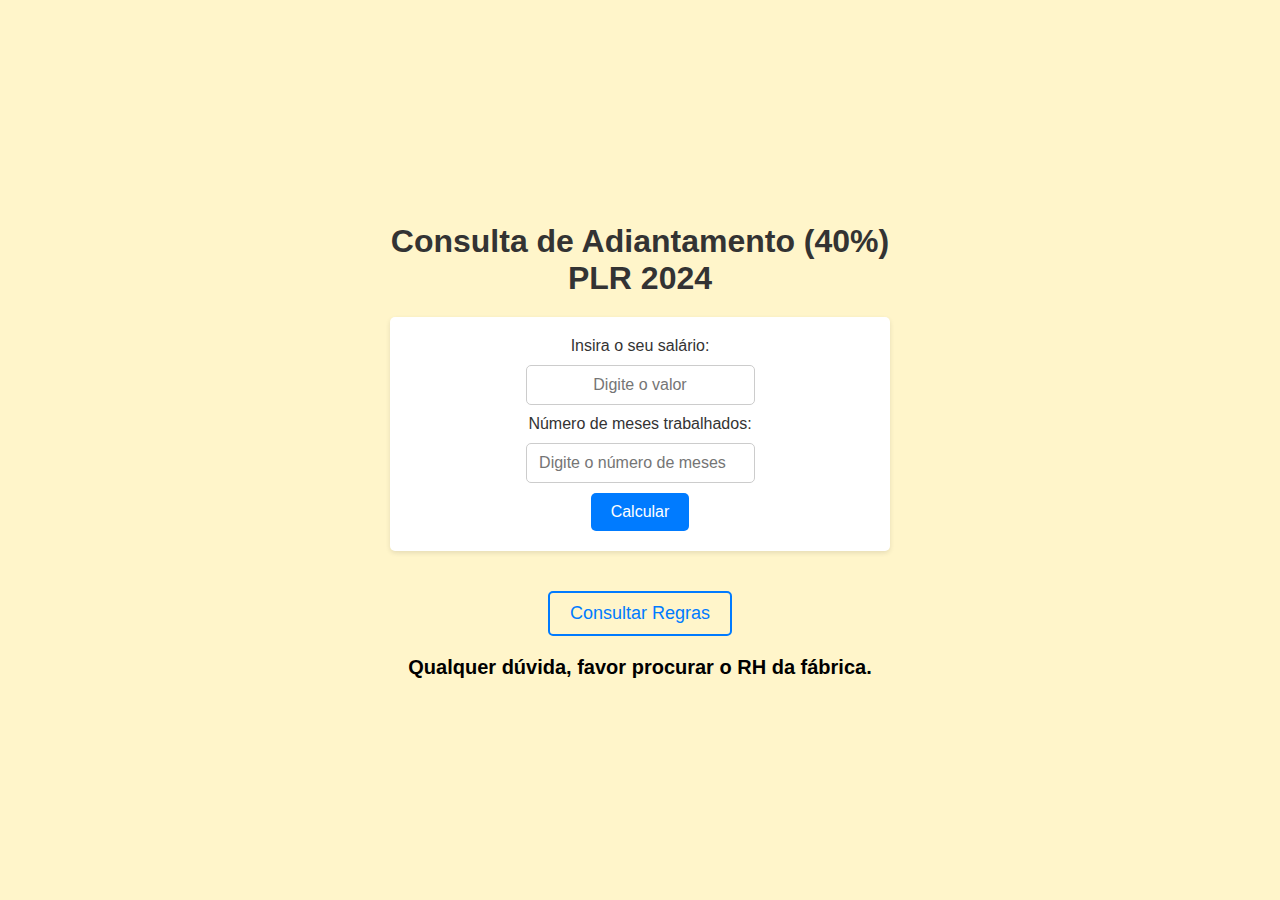
==== index.html @ 877f617b "Add files via upload" ====
<!DOCTYPE html>
<html lang="pt-br">
<head>
    <meta charset="UTF-8">
    <meta name="viewport" content="width=device-width, initial-scale=1.0">
    <link rel="stylesheet" href="./style.css">
    <title>Consulta de PLR</title>
</head>
<body>
    <div class="container">
        <h1>Consulta de Adiantamento (40%) PLR 2024</h1>
        <div class="form-container">
            <form>
                <label for="valorInputado">Insira o seu salário:</label>
                <input type="text" id="valorInputado" placeholder="Digite o valor">

                <label for="mesesTrabalhados">Número de meses trabalhados:</label>
                <input type="number" id="mesesTrabalhados" placeholder="Digite o número de meses" min="1" max="12">

                <button type="button" onclick="calcularValor()">Calcular</button>
            </form>
        </div>
        <p id="Adiantamento"></p>
        <a href="./Regras.png" target="_blank" class="consultar-regras">Consultar Regras</a>
        <!-- Mensagem adicional -->
        <p class="mensagem-rh">Qualquer dúvida, favor procurar o RH da fábrica.</p>
    </div>
    <script src="./cod.js"></script>
</body>
</html>
---- style.css ----
/* Define o estilo geral da página */
body {
    font-family: Arial, sans-serif;
    background-color: #fff5ca; /* Cor neutra de fundo para a página */
    margin: 0;
    padding: 0;
    height: 100vh;
    display: flex;
    justify-content: center;
    align-items: center;
}

/* Define o contêiner principal para centralização */
.container {
    text-align: center;
    max-width: 500px; /* Largura máxima para o contêiner do formulário */
    width: 100%;
}

/* Define o estilo do título */
h1 {
    color: #333;
    margin-bottom: 20px;
}

/* Define o estilo do contêiner do formulário */
.form-container {
    display: flex;
    flex-direction: column;
    align-items: center;
    justify-content: center;
    background-color: #ffffff; /* Fundo branco para o formulário */
    padding: 20px;
    border-radius: 5px;
    box-shadow: 0 2px 5px rgba(0, 0, 0, 0.1);
    margin-bottom: 20px;
}

/* Define o estilo dos labels */
label {
    display: block;
    margin-bottom: 10px;
    color: #333;
    font-size: 16px;
}

/* Define o estilo dos campos de entrada */
input[type="text"], 
input[type="number"] {
    width: 100%;
    padding: 10px;
    font-size: 16px;
    margin-bottom: 10px;
    border: 1px solid #cccccc;
    border-radius: 5px;
    text-align: center;
    box-sizing: border-box; /* Inclui padding e border no cálculo da largura total */
}

/* Define o estilo dos botões */
button {
    padding: 10px 20px;
    font-size: 16px;
    background-color: #007bff;
    color: #fff;
    border: none;
    cursor: pointer;
    border-radius: 5px;
    transition: background-color 0.3s ease;
}

/* Define o estilo do botão quando o mouse está sobre ele */
button:hover {
    background-color: #0056b3;
}

/* Define o estilo do resultado */
p {
    font-size: 20px;
    font-weight: bold;
    color: #000;
}

/* Define o estilo do link para consultar regras */
a.consultar-regras {
    display: inline-block;
    font-size: 18px;
    color: #007bff;
    text-decoration: none;
    border: 2px solid #007bff;
    padding: 10px 20px;
    border-radius: 5px;
    margin-top: 20px;
    transition: background-color 0.3s ease, color 0.3s ease;
}

/* Define o estilo do link quando o mouse está sobre ele */
a.consultar-regras:hover {
    background-color: #007bff;
    color: #fff;
}
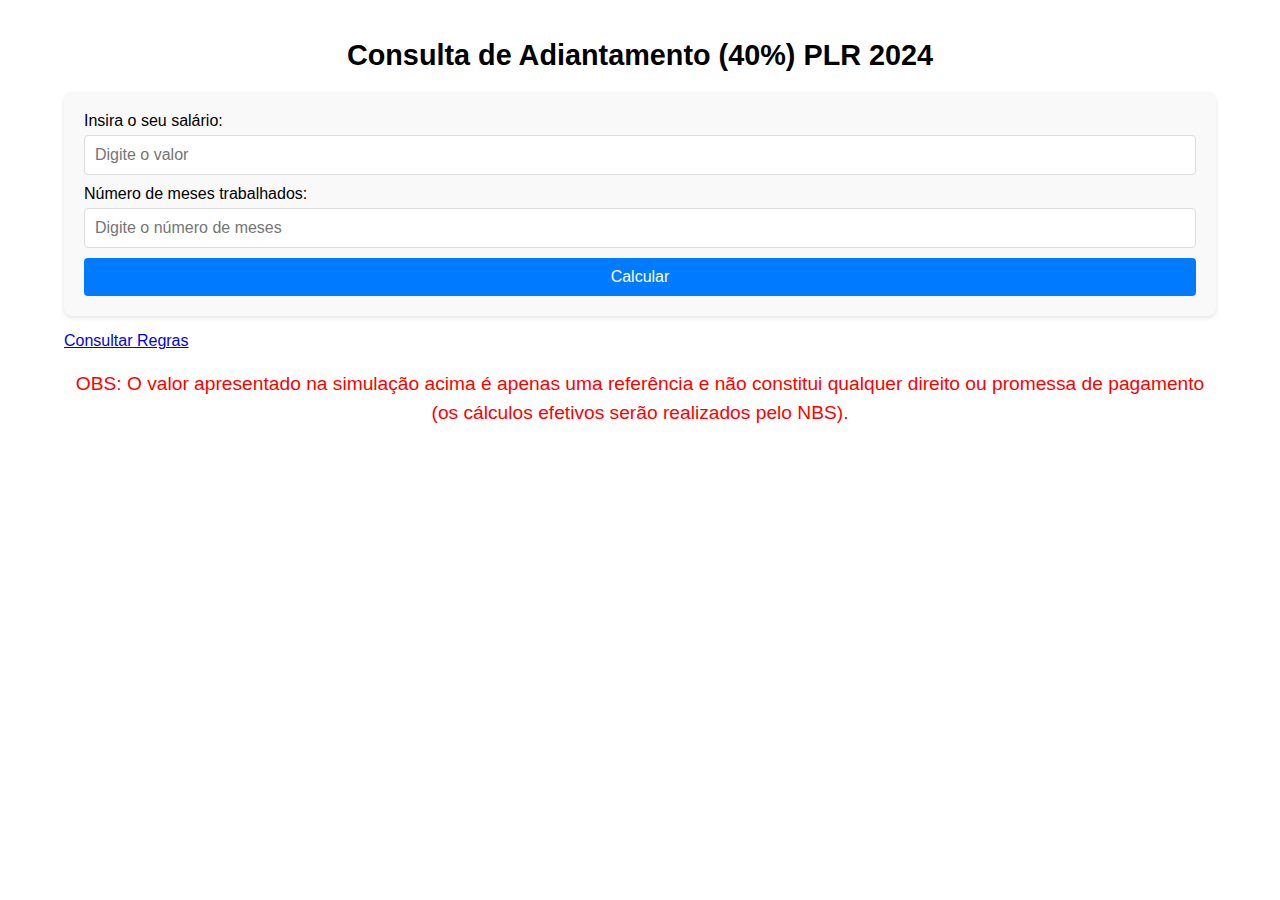
==== commit 54b35456: "Add files via upload" ====
--- a/index.html
+++ b/index.html
@@ -23,7 +23,8 @@
         <p id="Adiantamento"></p>
         <a href="./Regras.png" target="_blank" class="consultar-regras">Consultar Regras</a>
         <!-- Mensagem adicional -->
-        <p class="mensagem-rh">Qualquer dúvida, favor procurar o RH da fábrica.</p>
+        <p class="mensagem-rh">OBS: O valor apresentado na simulação acima é apenas uma referência e não constitui qualquer direito ou
+            promessa de pagamento (os cálculos efetivos serão realizados pelo NBS).</p>
     </div>
     <script src="./cod.js"></script>
 </body>
--- a/style.css
+++ b/style.css
@@ -1,101 +1,107 @@
-/* Define o estilo geral da página */
+/* Estilo geral para a página */
 body {
     font-family: Arial, sans-serif;
-    background-color: #fff5ca; /* Cor neutra de fundo para a página */
     margin: 0;
     padding: 0;
-    height: 100vh;
-    display: flex;
-    justify-content: center;
-    align-items: center;
+    box-sizing: border-box;
 }
 
-/* Define o contêiner principal para centralização */
 .container {
-    text-align: center;
-    max-width: 500px; /* Largura máxima para o contêiner do formulário */
-    width: 100%;
+    width: 90%;
+    max-width: 1200px;
+    margin: 0 auto;
+    padding: 20px;
 }
 
-/* Define o estilo do título */
 h1 {
-    color: #333;
+    text-align: center;
+    font-size: 1.8em;
     margin-bottom: 20px;
 }
 
-/* Define o estilo do contêiner do formulário */
 .form-container {
+    background: #f9f9f9;
+    padding: 20px;
+    border-radius: 8px;
+    box-shadow: 0 2px 4px rgba(0, 0, 0, 0.1);
+}
+
+form {
     display: flex;
     flex-direction: column;
-    align-items: center;
-    justify-content: center;
-    background-color: #ffffff; /* Fundo branco para o formulário */
-    padding: 20px;
-    border-radius: 5px;
-    box-shadow: 0 2px 5px rgba(0, 0, 0, 0.1);
-    margin-bottom: 20px;
 }
 
-/* Define o estilo dos labels */
 label {
-    display: block;
-    margin-bottom: 10px;
-    color: #333;
-    font-size: 16px;
+    margin-bottom: 5px;
 }
 
-/* Define o estilo dos campos de entrada */
-input[type="text"], 
-input[type="number"] {
-    width: 100%;
+input {
+    margin-bottom: 10px;
     padding: 10px;
-    font-size: 16px;
-    margin-bottom: 10px;
-    border: 1px solid #cccccc;
-    border-radius: 5px;
-    text-align: center;
-    box-sizing: border-box; /* Inclui padding e border no cálculo da largura total */
+    font-size: 1em;
+    border: 1px solid #ddd;
+    border-radius: 4px;
 }
 
-/* Define o estilo dos botões */
 button {
-    padding: 10px 20px;
-    font-size: 16px;
+    padding: 10px;
+    font-size: 1em;
     background-color: #007bff;
-    color: #fff;
+    color: white;
     border: none;
+    border-radius: 4px;
     cursor: pointer;
-    border-radius: 5px;
-    transition: background-color 0.3s ease;
 }
 
-/* Define o estilo do botão quando o mouse está sobre ele */
 button:hover {
     background-color: #0056b3;
 }
 
-/* Define o estilo do resultado */
-p {
-    font-size: 20px;
-    font-weight: bold;
-    color: #000;
+.mensagem-rh {
+    color: red;
+    font-size: 1.2em;
+    margin: 20px 0;
+    line-height: 1.5;
+    text-align: center;
 }
 
-/* Define o estilo do link para consultar regras */
-a.consultar-regras {
-    display: inline-block;
-    font-size: 18px;
-    color: #007bff;
-    text-decoration: none;
-    border: 2px solid #007bff;
-    padding: 10px 20px;
-    border-radius: 5px;
-    margin-top: 20px;
-    transition: background-color 0.3s ease, color 0.3s ease;
+/* Estilos específicos para telas pequenas */
+@media (max-width: 768px) {
+    .container {
+        padding: 10px;
+    }
+
+    h1 {
+        font-size: 1.5em;
+    }
+
+    .form-container {
+        padding: 15px;
+    }
+
+    input, button {
+        font-size: 0.9em;
+    }
+
+    .mensagem-rh {
+        font-size: 1em;
+    }
 }
 
-/* Define o estilo do link quando o mouse está sobre ele */
-a.consultar-regras:hover {
-    background-color: #007bff;
-    color: #fff;
+@media (max-width: 480px) {
+    h1 {
+        font-size: 1.2em;
+    }
+
+    .form-container {
+        padding: 10px;
+    }
+
+    input, button {
+        font-size: 0.8em;
+    }
+
+    .mensagem-rh {
+        font-size: 0.9em;
+    }
 }
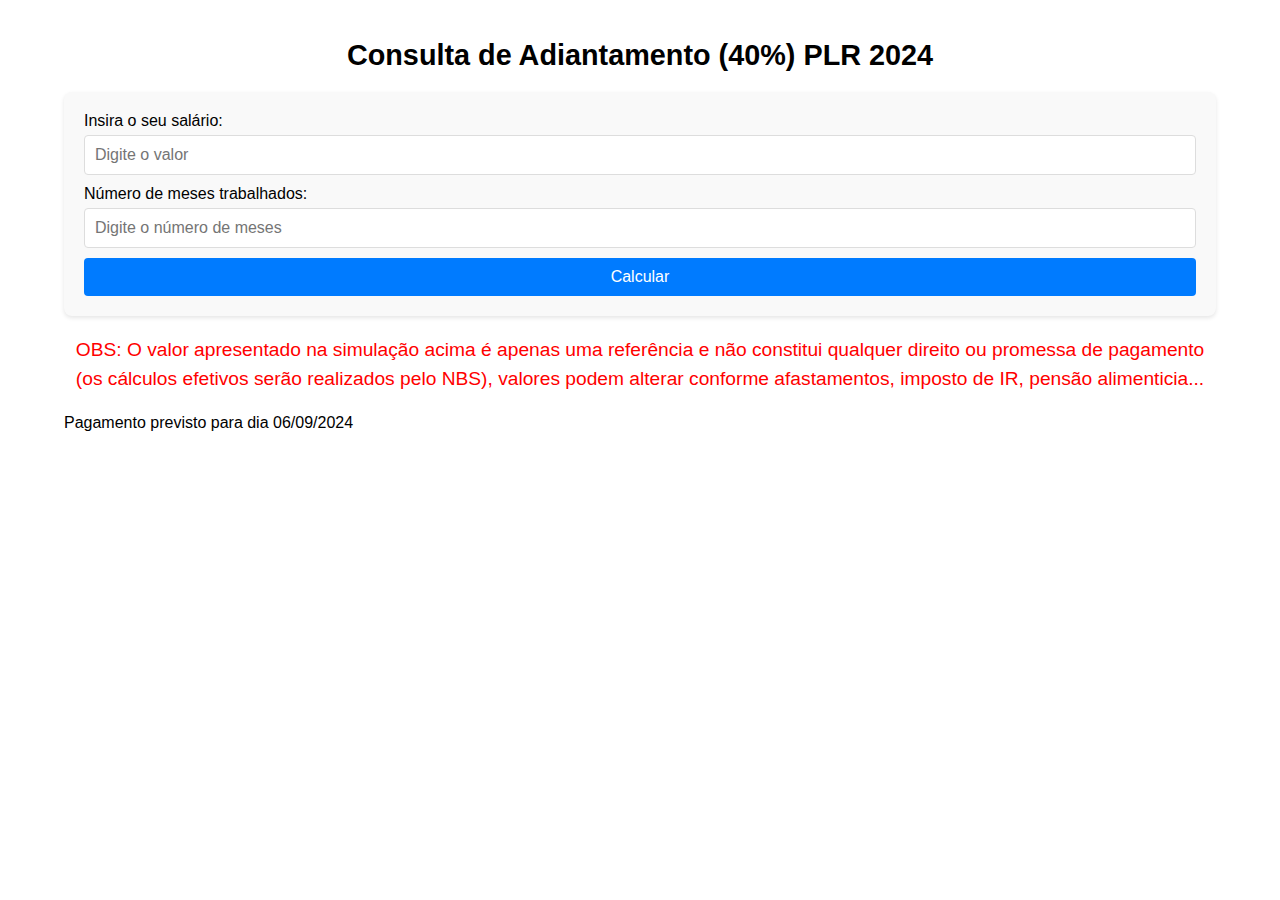
==== commit 07188c2b: "Add files via upload" ====
--- a/index.html
+++ b/index.html
@@ -21,10 +21,12 @@
             </form>
         </div>
         <p id="Adiantamento"></p>
-        <a href="./Regras.png" target="_blank" class="consultar-regras">Consultar Regras</a>
+        
         <!-- Mensagem adicional -->
         <p class="mensagem-rh">OBS: O valor apresentado na simulação acima é apenas uma referência e não constitui qualquer direito ou
-            promessa de pagamento (os cálculos efetivos serão realizados pelo NBS).</p>
+            promessa de pagamento (os cálculos efetivos serão realizados pelo NBS), valores podem alterar conforme afastamentos, imposto de IR, pensão alimenticia...</p>
+
+            Pagamento previsto para dia 06/09/2024
     </div>
     <script src="./cod.js"></script>
 </body>
